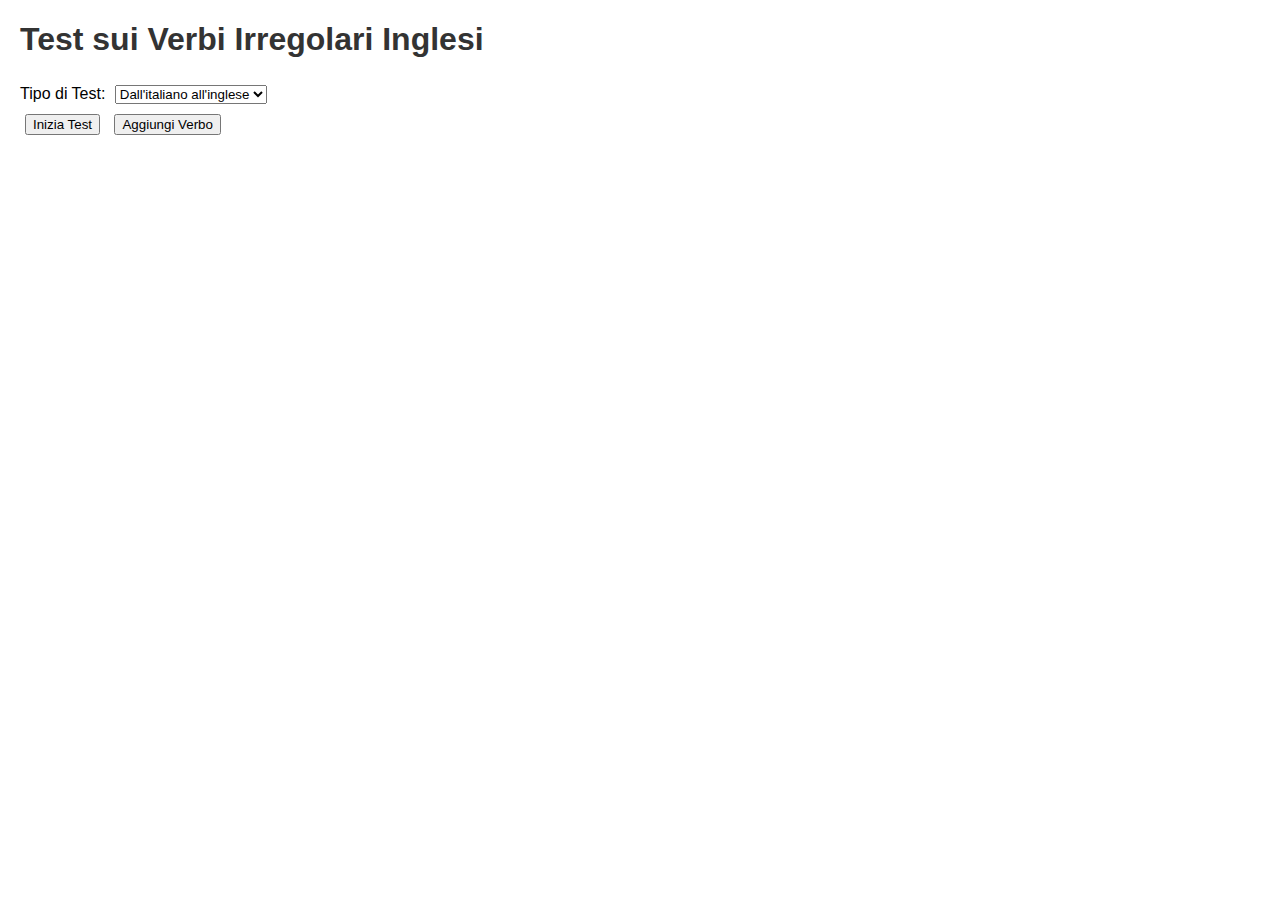
==== index.html @ 4e912afd "Rename index (1).html to index.html" ====
<!DOCTYPE html>
<html lang="it">
<head>
  <meta charset="UTF-8">
  <meta name="viewport" content="width=device-width, initial-scale=1.0">
  <title>Test Verbi Irregolari Inglesi</title>
  <style>
    body { font-family: Arial, sans-serif; margin: 20px; }
    h1 { color: #333; }
    button, select, input { margin: 5px; }
    #result { margin-top: 20px; }
  </style>
</head>
<body>
  <h1>Test sui Verbi Irregolari Inglesi</h1>

  <div>
    <label>Tipo di Test:</label>
    <select id="testType">
      <option value="it-en">Dall'italiano all'inglese</option>
      <option value="en-it">Dall'inglese all'italiano</option>
    </select>
  </div>

  <div>
    <button onclick="startTest()">Inizia Test</button>
    <button onclick="showAddVerbForm()">Aggiungi Verbo</button>
  </div>

  <div id="testContainer" style="display:none;">
    <p id="question"></p>
    <input type="text" id="answer" placeholder="Risposta">
    <button onclick="checkAnswer()">Conferma</button>
    <div id="feedback"></div>
  </div>

  <div id="addVerbContainer" style="display:none;">
    <h3>Aggiungi Nuovo Verbo</h3>
    <input type="text" id="newVerbItalian" placeholder="Verbo in italiano">
    <button onclick="addVerb()">Aggiungi</button>
    <div id="addVerbFeedback"></div>
  </div>

  <div id="result"></div>

  <script src="script.js"></script>
</body>
</html>
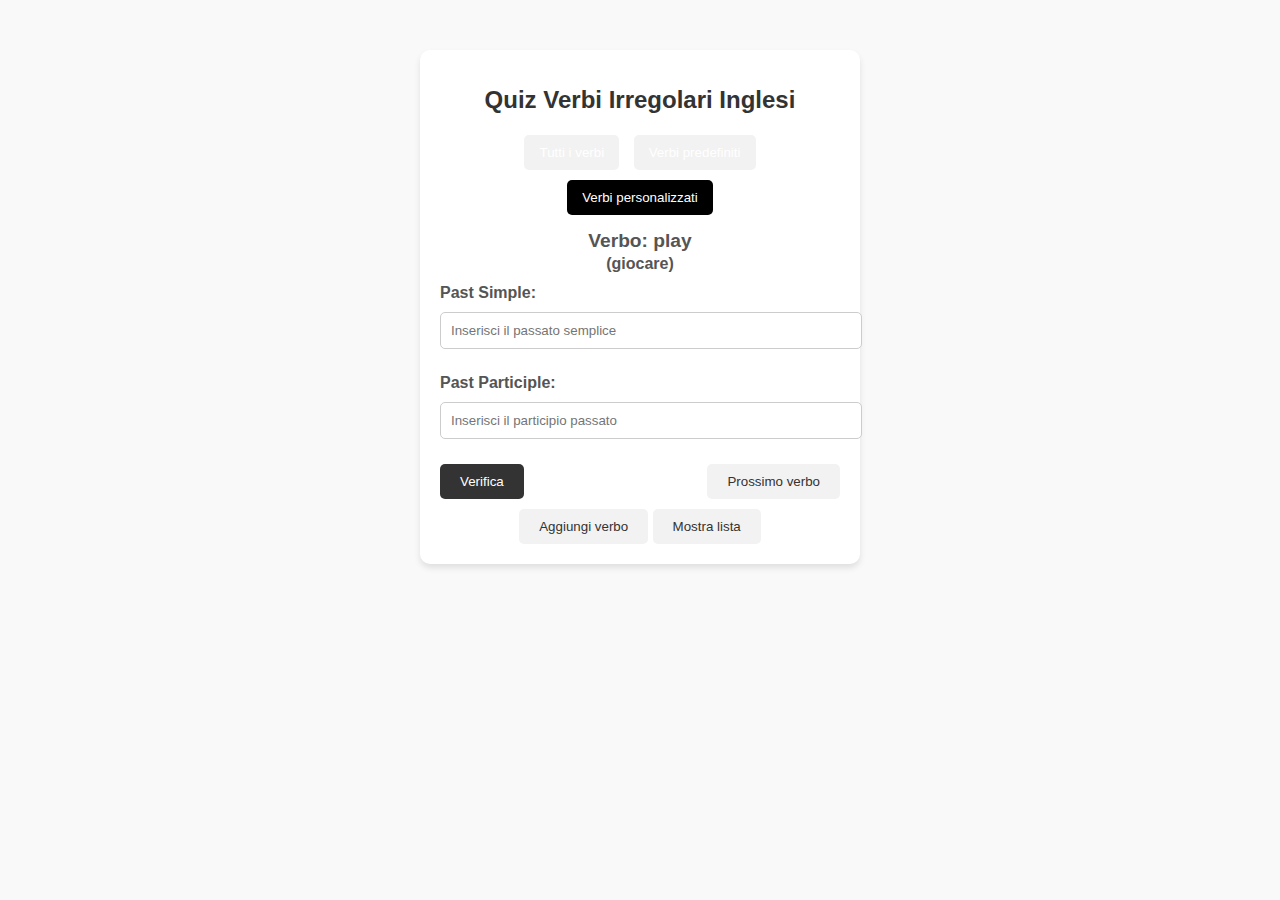
==== commit 42a834bc: "Add files via upload" ====
--- a/index.html
+++ b/index.html
@@ -4,45 +4,130 @@
 <head>
   <meta charset="UTF-8">
   <meta name="viewport" content="width=device-width, initial-scale=1.0">
-  <title>Test Verbi Irregolari Inglesi</title>
+  <title>Quiz Verbi Irregolari Inglesi</title>
   <style>
-    body { font-family: Arial, sans-serif; margin: 20px; }
-    h1 { color: #333; }
-    button, select, input { margin: 5px; }
-    #result { margin-top: 20px; }
+    body {
+      font-family: Arial, sans-serif;
+      margin: 0;
+      padding: 0;
+      background-color: #f9f9f9;
+    }
+
+    .container {
+      max-width: 400px;
+      margin: 50px auto;
+      padding: 20px;
+      background: #fff;
+      border-radius: 10px;
+      box-shadow: 0px 4px 6px rgba(0, 0, 0, 0.1);
+      text-align: center;
+    }
+
+    h1 {
+      font-size: 1.5rem;
+      color: #333;
+    }
+
+    .button-group button {
+      margin: 5px;
+      padding: 10px 15px;
+      border: none;
+      border-radius: 5px;
+      background: #f2f2f2;
+      cursor: pointer;
+    }
+
+    .button-group button.active {
+      background-color: #000;
+      color: white;
+    }
+
+    h2 {
+      font-size: 1.2rem;
+      color: #555;
+      margin: 10px 0;
+    }
+
+    .label {
+      text-align: left;
+      margin: 10px 0 5px;
+      font-weight: bold;
+      color: #555;
+    }
+
+    input {
+      width: 100%;
+      padding: 10px;
+      margin: 5px 0 10px;
+      border: 1px solid #ccc;
+      border-radius: 5px;
+    }
+
+    .feedback {
+      display: flex;
+      align-items: center;
+      justify-content: center;
+      color: green;
+      margin: 5px 0;
+    }
+
+    .buttons {
+      display: flex;
+      justify-content: space-between;
+      margin: 10px 0;
+    }
+
+    button {
+      background-color: #333;
+      color: white;
+      padding: 10px 20px;
+      border: none;
+      border-radius: 5px;
+      cursor: pointer;
+    }
+
+    button.secondary {
+      background-color: #f2f2f2;
+      color: #333;
+    }
+
+    .footer-buttons {
+      margin-top: 10px;
+    }
   </style>
 </head>
 <body>
-  <h1>Test sui Verbi Irregolari Inglesi</h1>
+  <div class="container">
+    <h1>Quiz Verbi Irregolari Inglesi</h1>
+    
+    <div class="button-group">
+      <button id="allVerbs">Tutti i verbi</button>
+      <button id="presetVerbs">Verbi predefiniti</button>
+      <button id="customVerbs" class="active">Verbi personalizzati</button>
+    </div>
 
-  <div>
-    <label>Tipo di Test:</label>
-    <select id="testType">
-      <option value="it-en">Dall'italiano all'inglese</option>
-      <option value="en-it">Dall'inglese all'italiano</option>
-    </select>
+    <div>
+      <h2 id="verb">Verbo: <strong>play</strong> <br> <small>(giocare)</small></h2>
+    </div>
+
+    <div class="label">Past Simple:</div>
+    <input type="text" id="pastSimple" placeholder="Inserisci il passato semplice">
+    <div id="feedbackSimple" class="feedback">✓</div>
+
+    <div class="label">Past Participle:</div>
+    <input type="text" id="pastParticiple" placeholder="Inserisci il participio passato">
+    <div id="feedbackParticiple" class="feedback">✓</div>
+
+    <div class="buttons">
+      <button onclick="checkAnswers()">Verifica</button>
+      <button class="secondary" onclick="nextVerb()">Prossimo verbo</button>
+    </div>
+
+    <div class="footer-buttons">
+      <button class="secondary">Aggiungi verbo</button>
+      <button class="secondary">Mostra lista</button>
+    </div>
   </div>
-
-  <div>
-    <button onclick="startTest()">Inizia Test</button>
-    <button onclick="showAddVerbForm()">Aggiungi Verbo</button>
-  </div>
-
-  <div id="testContainer" style="display:none;">
-    <p id="question"></p>
-    <input type="text" id="answer" placeholder="Risposta">
-    <button onclick="checkAnswer()">Conferma</button>
-    <div id="feedback"></div>
-  </div>
-
-  <div id="addVerbContainer" style="display:none;">
-    <h3>Aggiungi Nuovo Verbo</h3>
-    <input type="text" id="newVerbItalian" placeholder="Verbo in italiano">
-    <button onclick="addVerb()">Aggiungi</button>
-    <div id="addVerbFeedback"></div>
-  </div>
-
-  <div id="result"></div>
 
   <script src="script.js"></script>
 </body>
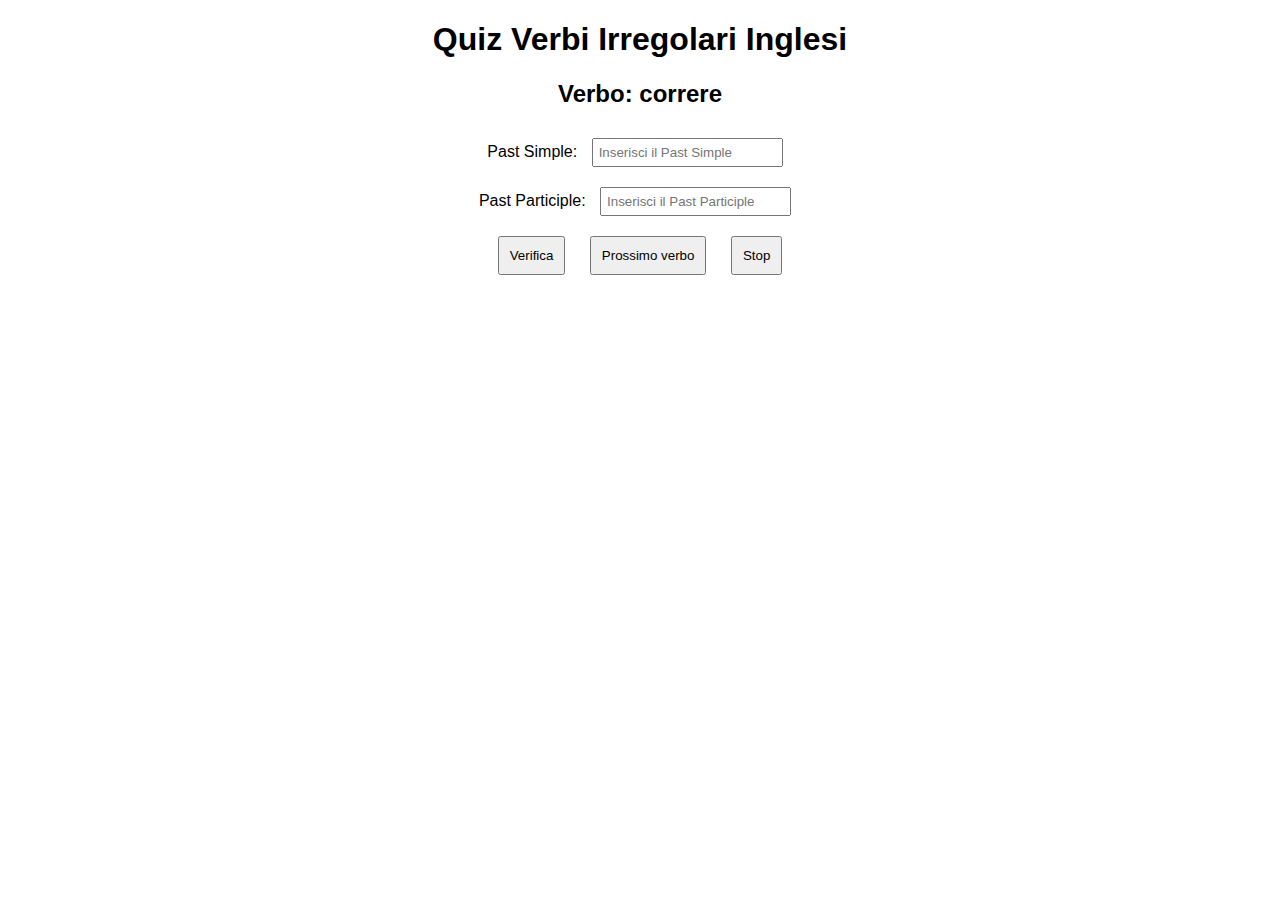
==== commit 10b1a6b7: "Add files via upload" ====
--- a/index.html
+++ b/index.html
@@ -1,134 +1,39 @@
-
 <!DOCTYPE html>
 <html lang="it">
 <head>
-  <meta charset="UTF-8">
-  <meta name="viewport" content="width=device-width, initial-scale=1.0">
-  <title>Quiz Verbi Irregolari Inglesi</title>
-  <style>
-    body {
-      font-family: Arial, sans-serif;
-      margin: 0;
-      padding: 0;
-      background-color: #f9f9f9;
-    }
-
-    .container {
-      max-width: 400px;
-      margin: 50px auto;
-      padding: 20px;
-      background: #fff;
-      border-radius: 10px;
-      box-shadow: 0px 4px 6px rgba(0, 0, 0, 0.1);
-      text-align: center;
-    }
-
-    h1 {
-      font-size: 1.5rem;
-      color: #333;
-    }
-
-    .button-group button {
-      margin: 5px;
-      padding: 10px 15px;
-      border: none;
-      border-radius: 5px;
-      background: #f2f2f2;
-      cursor: pointer;
-    }
-
-    .button-group button.active {
-      background-color: #000;
-      color: white;
-    }
-
-    h2 {
-      font-size: 1.2rem;
-      color: #555;
-      margin: 10px 0;
-    }
-
-    .label {
-      text-align: left;
-      margin: 10px 0 5px;
-      font-weight: bold;
-      color: #555;
-    }
-
-    input {
-      width: 100%;
-      padding: 10px;
-      margin: 5px 0 10px;
-      border: 1px solid #ccc;
-      border-radius: 5px;
-    }
-
-    .feedback {
-      display: flex;
-      align-items: center;
-      justify-content: center;
-      color: green;
-      margin: 5px 0;
-    }
-
-    .buttons {
-      display: flex;
-      justify-content: space-between;
-      margin: 10px 0;
-    }
-
-    button {
-      background-color: #333;
-      color: white;
-      padding: 10px 20px;
-      border: none;
-      border-radius: 5px;
-      cursor: pointer;
-    }
-
-    button.secondary {
-      background-color: #f2f2f2;
-      color: #333;
-    }
-
-    .footer-buttons {
-      margin-top: 10px;
-    }
-  </style>
+    <meta charset="UTF-8">
+    <meta name="viewport" content="width=device-width, initial-scale=1.0">
+    <title>Quiz Verbi Irregolari</title>
+    <script src="script.js" defer></script>
+    <style>
+        body {
+            font-family: Arial, sans-serif;
+            text-align: center;
+            margin: 20px;
+        }
+        input {
+            margin: 10px;
+            padding: 5px;
+        }
+        button {
+            margin: 10px;
+            padding: 10px;
+        }
+    </style>
 </head>
 <body>
-  <div class="container">
     <h1>Quiz Verbi Irregolari Inglesi</h1>
-    
-    <div class="button-group">
-      <button id="allVerbs">Tutti i verbi</button>
-      <button id="presetVerbs">Verbi predefiniti</button>
-      <button id="customVerbs" class="active">Verbi personalizzati</button>
+    <div id="quiz-container">
+        <h2 id="verb">Verbo:</h2>
+        <label for="pastSimple">Past Simple:</label>
+        <input type="text" id="pastSimple" placeholder="Inserisci il Past Simple"><br>
+        <label for="pastParticiple">Past Participle:</label>
+        <input type="text" id="pastParticiple" placeholder="Inserisci il Past Participle"><br>
+        <button onclick="checkAnswer()">Verifica</button>
+        <button onclick="nextQuestion()">Prossimo verbo</button>
+        <button onclick="showResults()">Stop</button>
     </div>
-
-    <div>
-      <h2 id="verb">Verbo: <strong>play</strong> <br> <small>(giocare)</small></h2>
-    </div>
-
-    <div class="label">Past Simple:</div>
-    <input type="text" id="pastSimple" placeholder="Inserisci il passato semplice">
-    <div id="feedbackSimple" class="feedback">✓</div>
-
-    <div class="label">Past Participle:</div>
-    <input type="text" id="pastParticiple" placeholder="Inserisci il participio passato">
-    <div id="feedbackParticiple" class="feedback">✓</div>
-
-    <div class="buttons">
-      <button onclick="checkAnswers()">Verifica</button>
-      <button class="secondary" onclick="nextVerb()">Prossimo verbo</button>
-    </div>
-
-    <div class="footer-buttons">
-      <button class="secondary">Aggiungi verbo</button>
-      <button class="secondary">Mostra lista</button>
-    </div>
-  </div>
-
-  <script src="script.js"></script>
+    <p id="feedback"></p>
+    <p id="score"></p>
 </body>
-</html>
+</html>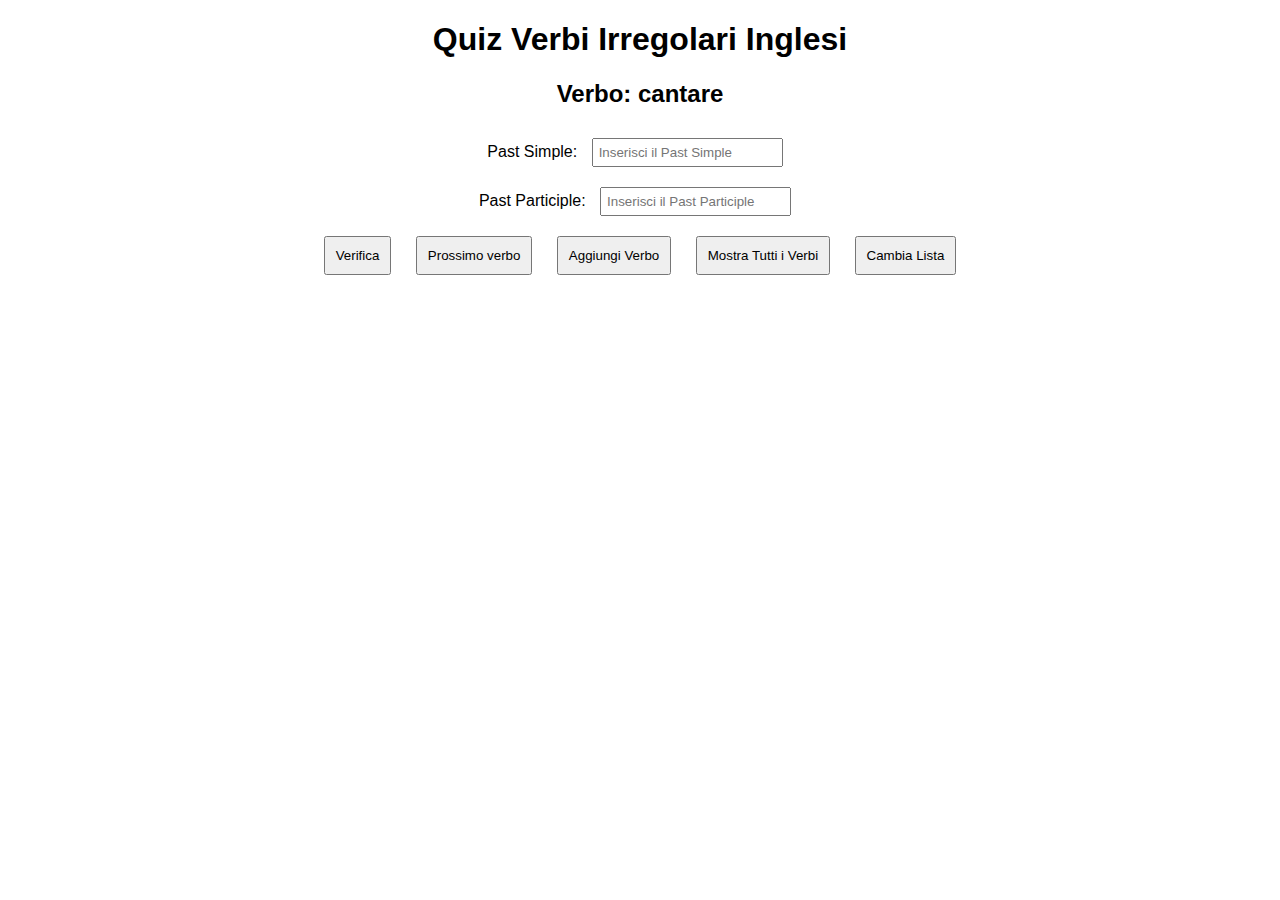
==== commit 67c72638: "Add files via upload" ====
--- a/index.html
+++ b/index.html
@@ -31,7 +31,9 @@
         <input type="text" id="pastParticiple" placeholder="Inserisci il Past Participle"><br>
         <button onclick="checkAnswer()">Verifica</button>
         <button onclick="nextQuestion()">Prossimo verbo</button>
-        <button onclick="showResults()">Stop</button>
+        <button onclick="addVerb()">Aggiungi Verbo</button>
+        <button onclick="showVerbs()">Mostra Tutti i Verbi</button>
+        <button onclick="switchVerbList()">Cambia Lista</button>
     </div>
     <p id="feedback"></p>
     <p id="score"></p>
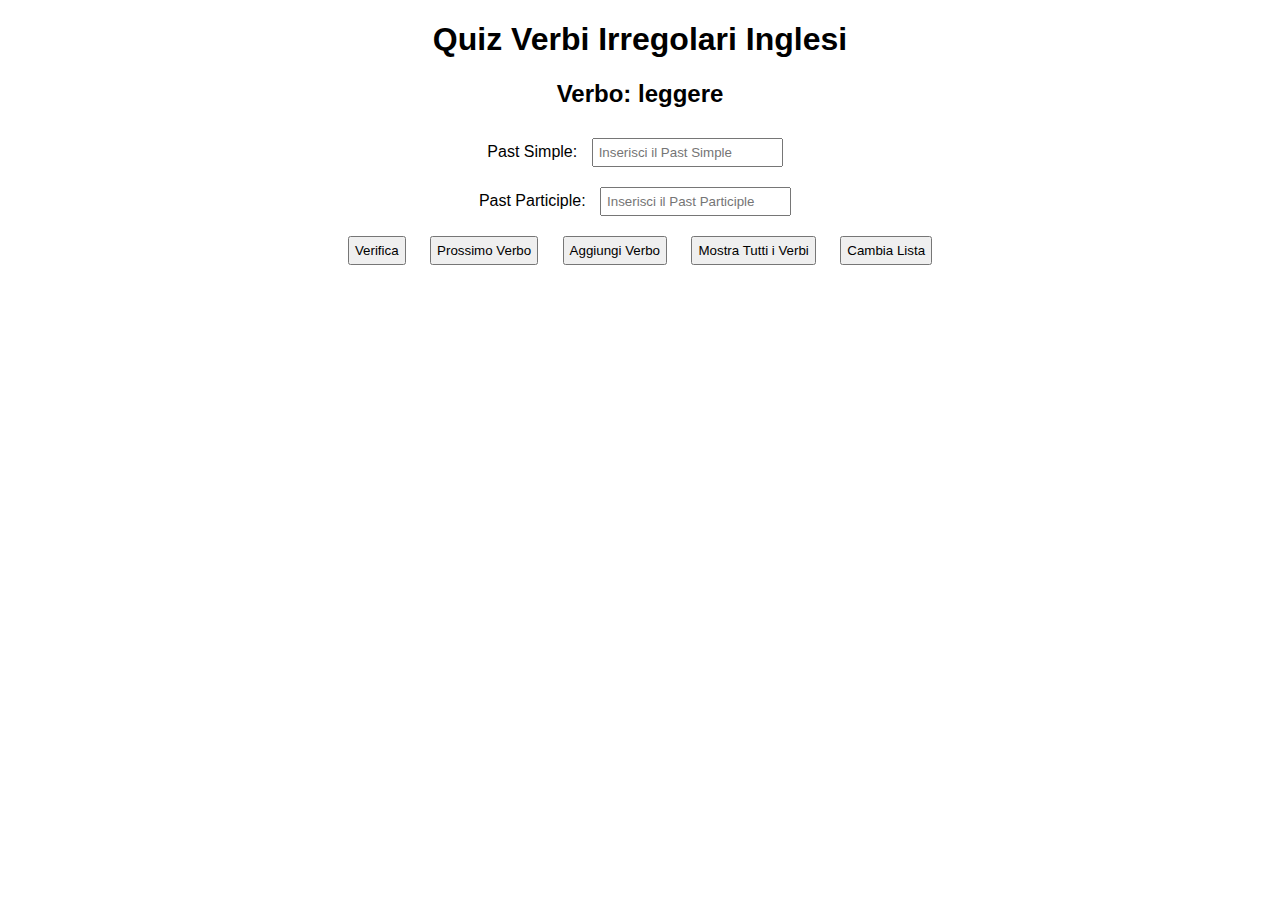
==== commit 023f8c64: "Add files via upload" ====
--- a/index.html
+++ b/index.html
@@ -1,3 +1,4 @@
+
 <!DOCTYPE html>
 <html lang="it">
 <head>
@@ -11,13 +12,9 @@
             text-align: center;
             margin: 20px;
         }
-        input {
+        input, button {
             margin: 10px;
             padding: 5px;
-        }
-        button {
-            margin: 10px;
-            padding: 10px;
         }
     </style>
 </head>
@@ -30,7 +27,7 @@
         <label for="pastParticiple">Past Participle:</label>
         <input type="text" id="pastParticiple" placeholder="Inserisci il Past Participle"><br>
         <button onclick="checkAnswer()">Verifica</button>
-        <button onclick="nextQuestion()">Prossimo verbo</button>
+        <button onclick="nextQuestion()">Prossimo Verbo</button>
         <button onclick="addVerb()">Aggiungi Verbo</button>
         <button onclick="showVerbs()">Mostra Tutti i Verbi</button>
         <button onclick="switchVerbList()">Cambia Lista</button>
@@ -38,4 +35,4 @@
     <p id="feedback"></p>
     <p id="score"></p>
 </body>
-</html>+</html>
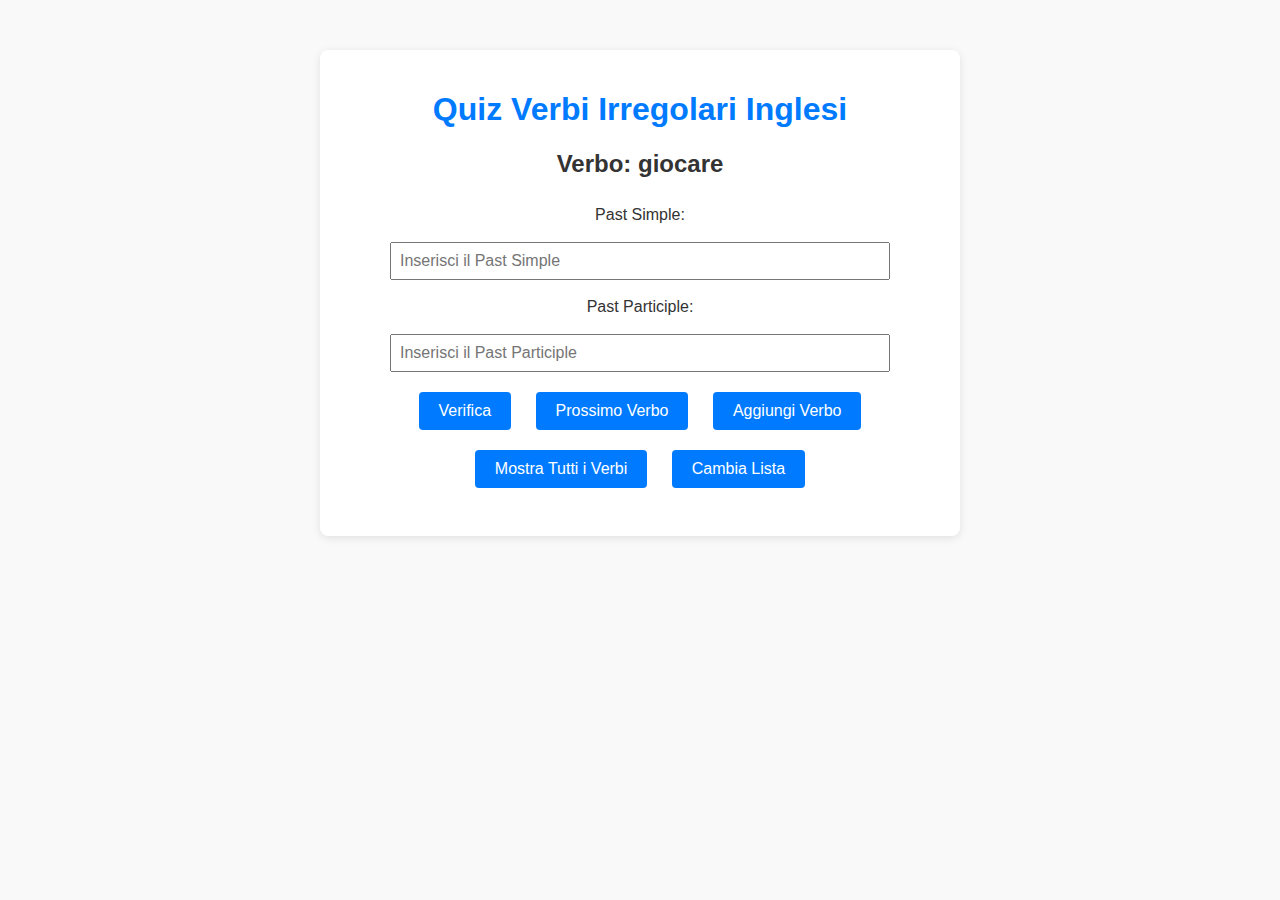
==== commit f1ea7365: "Add files via upload" ====
--- a/index.html
+++ b/index.html
@@ -5,34 +5,30 @@
     <meta charset="UTF-8">
     <meta name="viewport" content="width=device-width, initial-scale=1.0">
     <title>Quiz Verbi Irregolari</title>
+    <link rel="stylesheet" href="style.css">
     <script src="script.js" defer></script>
-    <style>
-        body {
-            font-family: Arial, sans-serif;
-            text-align: center;
-            margin: 20px;
-        }
-        input, button {
-            margin: 10px;
-            padding: 5px;
-        }
-    </style>
 </head>
 <body>
-    <h1>Quiz Verbi Irregolari Inglesi</h1>
-    <div id="quiz-container">
-        <h2 id="verb">Verbo:</h2>
-        <label for="pastSimple">Past Simple:</label>
-        <input type="text" id="pastSimple" placeholder="Inserisci il Past Simple"><br>
-        <label for="pastParticiple">Past Participle:</label>
-        <input type="text" id="pastParticiple" placeholder="Inserisci il Past Participle"><br>
-        <button onclick="checkAnswer()">Verifica</button>
-        <button onclick="nextQuestion()">Prossimo Verbo</button>
-        <button onclick="addVerb()">Aggiungi Verbo</button>
-        <button onclick="showVerbs()">Mostra Tutti i Verbi</button>
-        <button onclick="switchVerbList()">Cambia Lista</button>
+    <div class="container">
+        <h1>Quiz Verbi Irregolari Inglesi</h1>
+        <div class="verb-container">
+            <h2 id="verb">Verbo:</h2>
+            <div class="inputs">
+                <label for="pastSimple">Past Simple:</label>
+                <input type="text" id="pastSimple" placeholder="Inserisci il Past Simple">
+                <label for="pastParticiple">Past Participle:</label>
+                <input type="text" id="pastParticiple" placeholder="Inserisci il Past Participle">
+            </div>
+            <div class="buttons">
+                <button onclick="checkAnswer()">Verifica</button>
+                <button onclick="nextQuestion()">Prossimo Verbo</button>
+                <button onclick="addVerb()">Aggiungi Verbo</button>
+                <button onclick="showVerbs()">Mostra Tutti i Verbi</button>
+                <button onclick="switchVerbList()">Cambia Lista</button>
+            </div>
+            <p id="feedback"></p>
+            <p id="score"></p>
+        </div>
     </div>
-    <p id="feedback"></p>
-    <p id="score"></p>
 </body>
 </html>
--- a/style.css
+++ b/style.css
@@ -0,0 +1,43 @@
+
+body {
+    font-family: Arial, sans-serif;
+    background-color: #f9f9f9;
+    color: #333;
+    margin: 0;
+    padding: 0;
+}
+.container {
+    max-width: 600px;
+    margin: 50px auto;
+    background-color: #fff;
+    box-shadow: 0 2px 8px rgba(0,0,0,0.1);
+    border-radius: 8px;
+    padding: 20px;
+    text-align: center;
+}
+h1 {
+    color: #007bff;
+}
+.inputs label, input {
+    display: block;
+    margin: 10px auto;
+    width: 80%;
+    padding: 8px;
+    font-size: 16px;
+}
+.buttons button {
+    margin: 10px;
+    padding: 10px 20px;
+    font-size: 16px;
+    border: none;
+    border-radius: 4px;
+    background-color: #007bff;
+    color: white;
+    cursor: pointer;
+}
+.buttons button:hover {
+    background-color: #0056b3;
+}
+p {
+    font-size: 18px;
+}
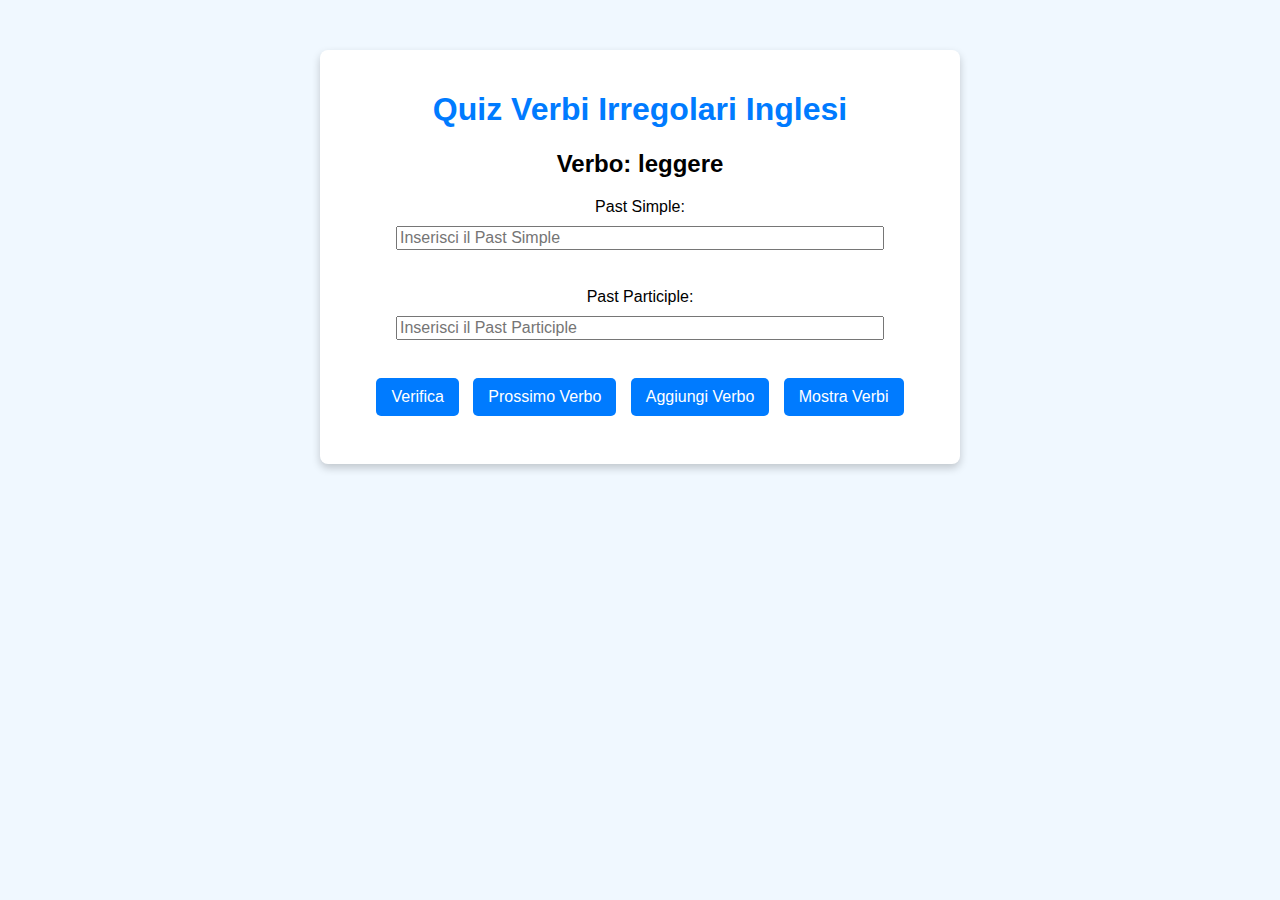
==== commit 115ecff6: "Add files via upload" ====
--- a/index.html
+++ b/index.html
@@ -11,20 +11,17 @@
 <body>
     <div class="container">
         <h1>Quiz Verbi Irregolari Inglesi</h1>
-        <div class="verb-container">
+        <div class="quiz-box">
             <h2 id="verb">Verbo:</h2>
-            <div class="inputs">
-                <label for="pastSimple">Past Simple:</label>
-                <input type="text" id="pastSimple" placeholder="Inserisci il Past Simple">
-                <label for="pastParticiple">Past Participle:</label>
-                <input type="text" id="pastParticiple" placeholder="Inserisci il Past Participle">
-            </div>
+            <label for="pastSimple">Past Simple:</label>
+            <input type="text" id="pastSimple" placeholder="Inserisci il Past Simple"><br>
+            <label for="pastParticiple">Past Participle:</label>
+            <input type="text" id="pastParticiple" placeholder="Inserisci il Past Participle"><br>
             <div class="buttons">
                 <button onclick="checkAnswer()">Verifica</button>
                 <button onclick="nextQuestion()">Prossimo Verbo</button>
                 <button onclick="addVerb()">Aggiungi Verbo</button>
-                <button onclick="showVerbs()">Mostra Tutti i Verbi</button>
-                <button onclick="switchVerbList()">Cambia Lista</button>
+                <button onclick="showVerbs()">Mostra Verbi</button>
             </div>
             <p id="feedback"></p>
             <p id="score"></p>
--- a/style.css
+++ b/style.css
@@ -1,43 +1,43 @@
 
 body {
-    font-family: Arial, sans-serif;
-    background-color: #f9f9f9;
-    color: #333;
+    font-family: 'Arial', sans-serif;
+    background-color: #f0f8ff;
     margin: 0;
     padding: 0;
 }
 .container {
     max-width: 600px;
     margin: 50px auto;
-    background-color: #fff;
-    box-shadow: 0 2px 8px rgba(0,0,0,0.1);
+    background: #fff;
+    padding: 20px;
     border-radius: 8px;
-    padding: 20px;
+    box-shadow: 0 4px 8px rgba(0,0,0,0.2);
     text-align: center;
 }
 h1 {
     color: #007bff;
 }
-.inputs label, input {
+label, input {
+    margin: 10px 0;
     display: block;
+    font-size: 16px;
+    width: 80%;
     margin: 10px auto;
-    width: 80%;
-    padding: 8px;
+}
+button {
+    background-color: #007bff;
+    color: #fff;
+    border: none;
+    padding: 10px 15px;
+    margin: 10px 5px;
+    border-radius: 5px;
+    cursor: pointer;
     font-size: 16px;
 }
-.buttons button {
-    margin: 10px;
-    padding: 10px 20px;
-    font-size: 16px;
-    border: none;
-    border-radius: 4px;
-    background-color: #007bff;
-    color: white;
-    cursor: pointer;
-}
-.buttons button:hover {
+button:hover {
     background-color: #0056b3;
 }
 p {
     font-size: 18px;
+    color: #333;
 }
